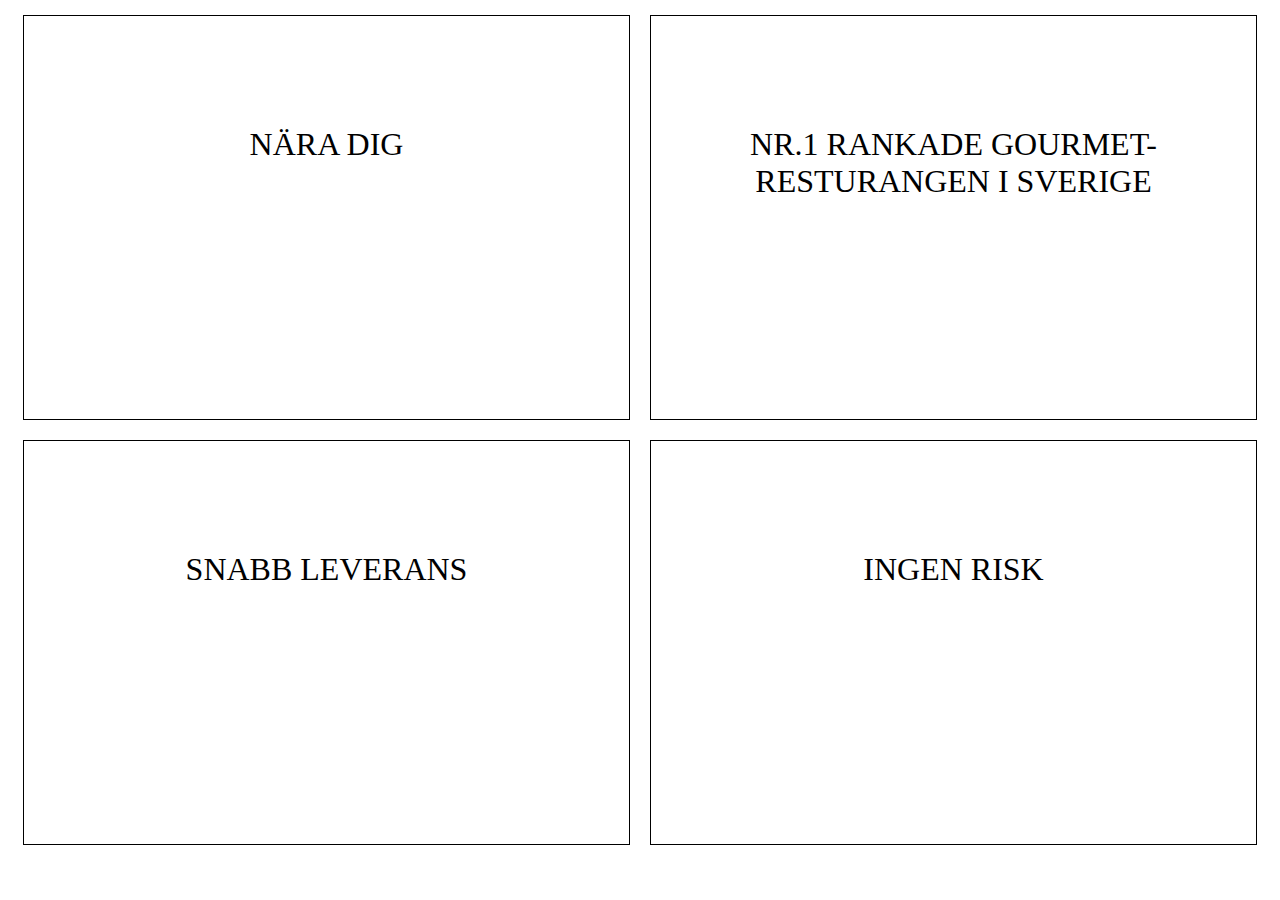
==== Gourmet/html/aboutus.html @ 9da51a38 "hg" ====
<!DOCTYPE html>
<html lang="en">
<head>
    <meta charset="UTF-8">
    <meta name="viewport" content="width=device-width, initial-scale=1.0">
    <title>Document</title>
    <link rel ="stylesheet" href ="/Gourmet/css/aboutus.css">
</head>
<body>

    <div id="topsectionwrapper">
        <div id="topsection1">NÄRA DIG</div>
        <div id="topsection2">NR.1 RANKADE GOURMET-RESTURANGEN I SVERIGE</div>
    </div>

    <div id="bottomsectionwrapper">
        <div id="bottomsection1">SNABB LEVERANS</div>
        <div id="bottomsection2">INGEN RISK</div>
    </div>

</body>
</html>
---- Gourmet/css/aboutus.css ----
#topsectionwrapper {
    display: grid;
    grid-template-columns: 1fr 1fr; /* Två kolumner, lika breda */
    min-height: 45vh;

    background-image: url('');
    background-size: cover;
    background-position: center;
    background-repeat: no-repeat;

    margin: 15px 15px 20px 15px;
    gap: 20px;
}

#topsection1, #topsection2 {
    border: 1px solid black;
    font-size: xx-large;
    text-align: center;
    padding-top: 110px;
}

#bottomsectionwrapper {
    display: grid;
    grid-template-columns: 1fr 1fr; /* Två kolumner, lika breda */
    min-height: 45vh;

    background-image: url('');
    background-size: cover;
    background-position: center;
    background-repeat: no-repeat;

    margin: 0px 15px 0px 15px;
    gap: 20px;
}

#bottomsection1, #bottomsection2 {
    border: 1px solid black;
    font-size: xx-large;
    text-align: center;
    padding-top: 110px;
}
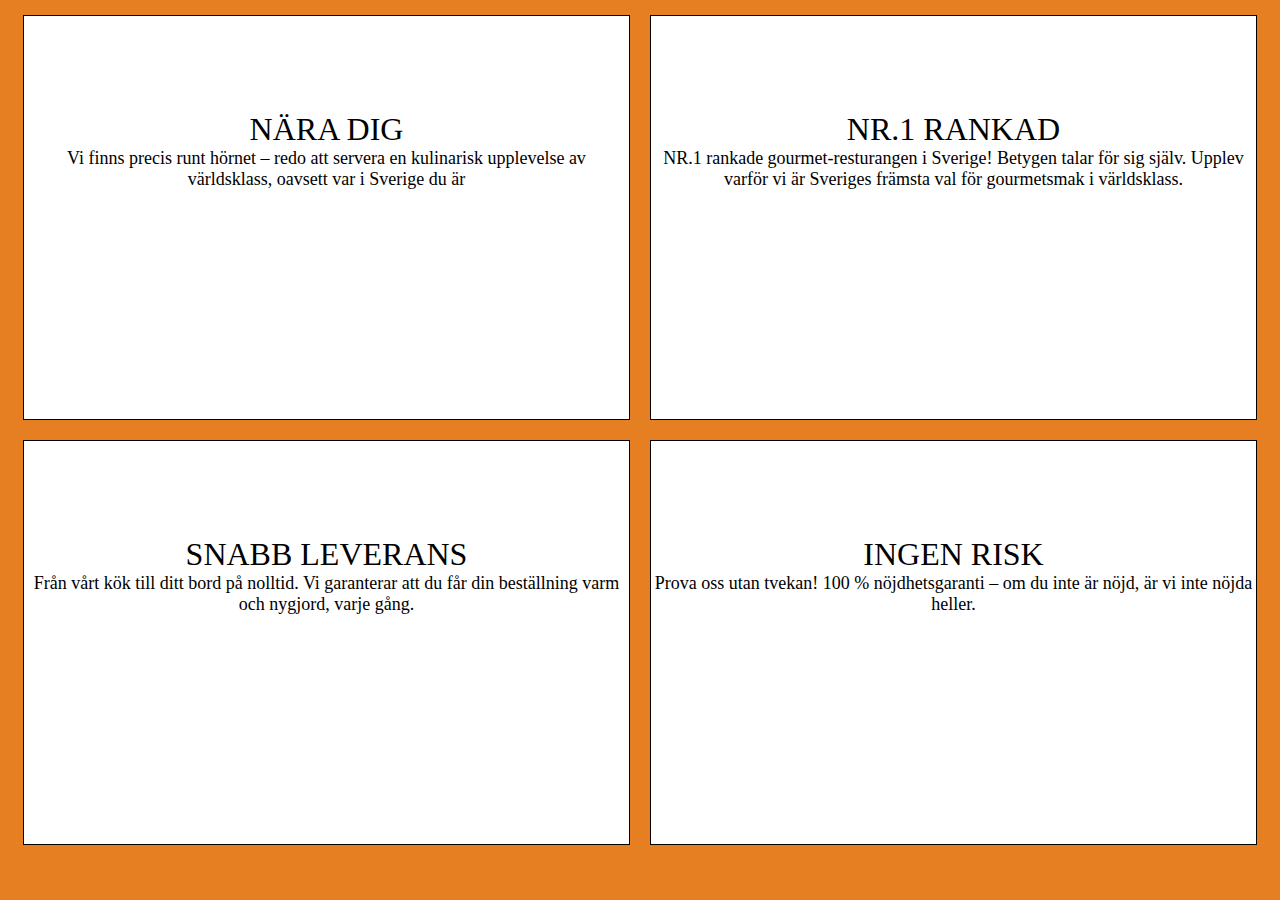
==== commit b64d310b: "1" ====
--- a/Gourmet/html/aboutus.html
+++ b/Gourmet/html/aboutus.html
@@ -9,13 +9,13 @@
 <body>
 
     <div id="topsectionwrapper">
-        <div id="topsection1">NÄRA DIG</div>
-        <div id="topsection2">NR.1 RANKADE GOURMET-RESTURANGEN I SVERIGE</div>
+        <div id="topsection1">NÄRA DIG <div id="text">Vi finns precis runt hörnet – redo att servera en kulinarisk upplevelse av världsklass, oavsett var i Sverige du är</div></div>
+        <div id="topsection2">NR.1 RANKAD<div id="text">NR.1 rankade gourmet-resturangen i Sverige! Betygen talar för sig själv. Upplev varför vi är Sveriges främsta val för gourmetsmak i världsklass.</div></div>
     </div>
 
     <div id="bottomsectionwrapper">
-        <div id="bottomsection1">SNABB LEVERANS</div>
-        <div id="bottomsection2">INGEN RISK</div>
+        <div id="bottomsection1">SNABB LEVERANS<div id="text">Från vårt kök till ditt bord på nolltid. Vi garanterar att du får din beställning varm och nygjord, varje gång.</div></div>
+        <div id="bottomsection2">INGEN RISK<div id="text">Prova oss utan tvekan! 100 % nöjdhetsgaranti – om du inte är nöjd, är vi inte nöjda heller.</div></div>
     </div>
 
 </body>
--- a/Gourmet/css/aboutus.css
+++ b/Gourmet/css/aboutus.css
@@ -1,3 +1,8 @@
+body
+{
+    background-image: url('/Gourmet/img/imgcolor.png');
+}
+
 #topsectionwrapper {
     display: grid;
     grid-template-columns: 1fr 1fr; /* Två kolumner, lika breda */
@@ -16,7 +21,8 @@
     border: 1px solid black;
     font-size: xx-large;
     text-align: center;
-    padding-top: 110px;
+    padding-top: 95px;
+    background-color: white;
 }
 
 #bottomsectionwrapper {
@@ -24,7 +30,7 @@
     grid-template-columns: 1fr 1fr; /* Två kolumner, lika breda */
     min-height: 45vh;
 
-    background-image: url('');
+    background-image: url('/Gourmet/img/imgcolor.png');
     background-size: cover;
     background-position: center;
     background-repeat: no-repeat;
@@ -37,5 +43,11 @@
     border: 1px solid black;
     font-size: xx-large;
     text-align: center;
-    padding-top: 110px;
+    padding-top: 95px;
+    background-color: white;
 }
+
+#text
+{
+    font-size: large;
+}
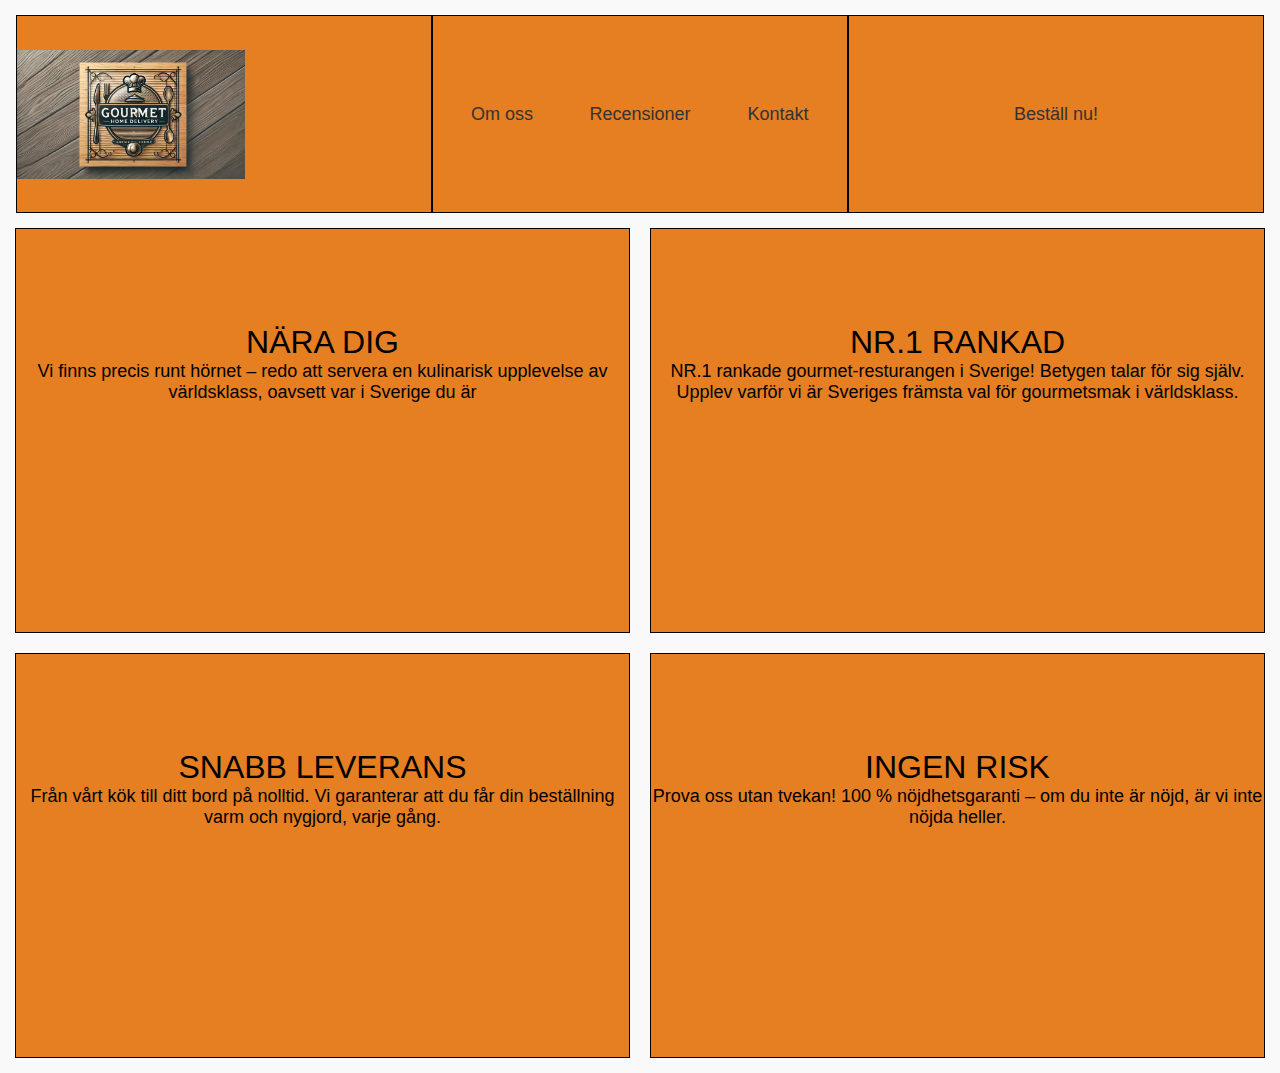
==== commit 3d805377: "1" ====
--- a/Gourmet/html/aboutus.html
+++ b/Gourmet/html/aboutus.html
@@ -4,18 +4,48 @@
     <meta charset="UTF-8">
     <meta name="viewport" content="width=device-width, initial-scale=1.0">
     <title>Document</title>
-    <link rel ="stylesheet" href ="/Gourmet/css/aboutus.css">
+    <link rel ="stylesheet" href ="/Gourmet/css/styless.css">
 </head>
-<body>
+<body id="about-page">
 
-    <div id="topsectionwrapper">
-        <div id="topsection1">NÄRA DIG <div id="text">Vi finns precis runt hörnet – redo att servera en kulinarisk upplevelse av världsklass, oavsett var i Sverige du är</div></div>
-        <div id="topsection2">NR.1 RANKAD<div id="text">NR.1 rankade gourmet-resturangen i Sverige! Betygen talar för sig själv. Upplev varför vi är Sveriges främsta val för gourmetsmak i världsklass.</div></div>
+    <div id="headerwrapper">
+        <div id="header1">
+            <a href="index.html" class="link"></a>
+            <a class="link"></a>
+        </div>
+        <div id="header2">
+            <a href="aboutus.html" class="link">Om oss</a> 
+            <a href="reviews.html" class="link">Recensioner</a>
+            <a href="#contact-popup" class="link">Kontakt</a>
+        </div>
+        <div id="header3">
+            <a href="buy.HTML" class="link">Beställ nu!</a>
+        </div>
     </div>
 
-    <div id="bottomsectionwrapper">
-        <div id="bottomsection1">SNABB LEVERANS<div id="text">Från vårt kök till ditt bord på nolltid. Vi garanterar att du får din beställning varm och nygjord, varje gång.</div></div>
-        <div id="bottomsection2">INGEN RISK<div id="text">Prova oss utan tvekan! 100 % nöjdhetsgaranti – om du inte är nöjd, är vi inte nöjda heller.</div></div>
+    <div id="topsectionwrappera">
+        <div id="topsection1a">NÄRA DIG <div id="texta">Vi finns precis runt hörnet – redo att servera en kulinarisk upplevelse av världsklass, oavsett var i Sverige du är</div></div>
+        <div id="topsection2a">NR.1 RANKAD<div id="texta">NR.1 rankade gourmet-resturangen i Sverige! Betygen talar för sig själv. Upplev varför vi är Sveriges främsta val för gourmetsmak i världsklass.</div></div>
+    </div>
+
+    <div id="bottomsectionwrappera">
+        <div id="bottomsection1a">SNABB LEVERANS<div id="texta">Från vårt kök till ditt bord på nolltid. Vi garanterar att du får din beställning varm och nygjord, varje gång.</div></div>
+        <div id="bottomsection2a">INGEN RISK<div id="texta">Prova oss utan tvekan! 100 % nöjdhetsgaranti – om du inte är nöjd, är vi inte nöjda heller.</div></div>
+    </div>
+
+    <div id="contact-popup" class="popup">
+        <h2>Kontakt</h2>
+        <p>Fyll i dina uppgifter här:</p>
+        <form>
+            <label>Namn:</label>
+            <input type="text"><br>
+            <label>E-post:</label>
+            <input type="email"><br>
+            <label>Meddelande:</label>
+            <textarea></textarea><br>
+            <button>Skicka</button>
+        </form>
+        <a href="#" class="closeknapp">Stäng</a>
     </div>
 
 </body>
--- a/Gourmet/css/styless.css
+++ b/Gourmet/css/styless.css
@@ -0,0 +1,510 @@
+body {
+    font-family: 'Poppins', sans-serif;
+    margin: 0;
+    padding: 0;
+}
+
+#headerwrapper {
+    display: grid;
+    grid-template-columns: 1fr 1fr 1fr;
+    min-height: 22vh;
+    background-image: url('/Gourmet/img/imgcolor.png');
+    background-size: cover;
+    background-position: center;
+    background-repeat: no-repeat;
+}
+
+#header1 {
+    grid-column: 1 / 2;
+    text-align: center;
+    padding-top: 50px;
+    background-image: url('/Gourmet/img/imglogga.png');
+    background-size: 55%;
+    background-repeat: no-repeat;
+    background-position-y: center;
+    display: flex;
+    justify-content: center;
+    align-items: center;
+    border: 1px solid black;
+}
+
+#header1 a {
+    display: block;
+    width: 100%;
+    height: 100%;
+    text-decoration: none;
+}
+
+#header2 {
+    grid-column: 2 / 3;
+    display: grid;
+    grid-template-columns: repeat(3, 1fr);
+    align-items: center;
+    border: 1px solid black;
+    height: 99%;
+}
+
+#header2 a {
+    display: flex;
+    justify-content: center;
+    align-items: center;
+    text-align: center;
+    font-size: large;
+    color: #333;
+    text-decoration: none;
+    height: 100%;
+    width: 100%;
+    transition: background-color 0.3s, color 0.3s;
+    font-weight: 500;
+}
+
+#header2 a:hover {
+    background-color: #f4a261;
+    color: white;
+}
+
+#header3 {
+    grid-column: 3 / 4;ter;
+    display: flex;
+    justify-content: cen
+    align-items: center;
+    border: 1px solid black;
+}
+
+#header3 a {
+    display: flex;
+    justify-content: center;
+    align-items: center;
+    text-align: center;
+    font-size: large;
+    color: #333;
+    text-decoration: none;
+    height: 100%;
+    width: 100%;
+    transition: background-color 0.3s, color 0.3s;
+    font-weight: 500;
+}
+
+#header3 a:hover {
+    background-color: #f4a261;
+    color: white;
+}
+
+#sectionwrapper {
+    display: grid;
+    grid-template-columns: repeat(3, 1fr);
+    min-height: 78vh;
+}
+
+#section1,
+#section2,
+#section3 {
+    background-repeat: no-repeat;
+    background-position: center;
+    background-size: 78vh;
+}
+
+#section1 {
+    grid-column: 1 / 2;
+    background-image: url('/Gourmet/img/pizzahuvudsida.webp');
+}
+
+#section2 {
+    grid-column: 2 / 3;
+    display: flex;
+    justify-content: center;
+    align-items: flex-end;
+    background-image: url('/Gourmet/img/burgarehuvudsida.webp');
+    text-align: center;
+    padding-bottom: 150px;
+}
+
+#section3 {
+    grid-column: 3 / 4;
+    background-image: url('/Gourmet/img/thaihuvudsida.webp');
+}
+
+#section2 a {
+    display: inline-block;
+    padding: 15px 30px;
+    font-size: x-large;
+    color: white;
+    background-color: #e76f51;
+    text-decoration: none;
+    border-radius: 8px;
+    box-shadow: 0 4px 6px rgba(0, 0, 0, 0.2);
+    transition: background-color 0.3s, transform 0.2s;
+    font-weight: bold;
+}
+
+#section2 a:hover {
+    background-color: #d65a3b;
+    transform: scale(1.1);
+}
+
+#text {
+    font-size: xx-large;
+    color: white;
+    font-family: 'Poppins', sans-serif;
+    background-image: url('/Gourmet/img/imgcolor.png');
+    border-radius: 1rem;
+}
+
+.link {
+    text-align: center;
+    transition-duration: 1.2s;
+    text-decoration: none;
+}
+
+.popup {
+    position: fixed;
+    top: 0;
+    right: 0;
+    left: 0;
+    bottom: 0;
+    margin: auto;
+    width: 25%;
+    height: 45%;
+    padding: 15px;
+    background: white;
+    border: 1px solid #ddd;
+    box-shadow: 0 4px 6px rgba(0, 0, 0, 0.1);
+    text-align: center;
+    display: none;
+}
+
+.popup:target {
+    display: block;
+}
+
+.closeknapp {
+    display: block;
+    margin-top: 10px;
+    text-decoration: none;
+    color: white;
+    background: gray;
+    padding: 5px;
+    border-radius: 3px;
+    text-align: center;
+}
+
+#reviewswrapper {
+    padding: 20px;
+    text-align: center;
+    background-color: #ffffff;
+}
+
+.review {
+    border: 1px solid #ddd;
+    border-radius: 5px;
+    padding: 15px;
+    margin: 15px auto;
+    max-width: 600px;
+    background-color: #e67e22;
+    box-shadow: 0 4px 6px rgba(0, 0, 0, 0.1);
+}
+
+.review h2 {
+    color: #333;
+    margin-bottom: 10px;
+}
+
+.review p {
+    color: #555;
+    line-height: 1.5;
+}
+
+#about-page #headerwrapper
+{
+    width: 97.5%;
+    margin-left: 1.25%;
+    margin-top: 15px;
+}
+
+#buy-page #headerwrapper
+{
+    width: 97.5%;
+    margin-left: 1.25%;
+    margin-top: 15px;
+}
+
+#review-page #headerwrapper
+{
+    width: 97.5%;
+    margin-left: 1.25%;
+    margin-top: 15px;
+}
+
+#topsectionwrapper,
+#bottomsectionwrapper {
+    display: grid;
+    grid-template-columns: repeat(3, 1fr);
+    gap: 20px;
+    margin: 15px;
+    min-height: auto;
+}
+
+
+#topsection1, #topsection2, #topsection3  {
+    flex: 1;
+    border: 1px solid black;
+    font-size: xx-large;
+    text-align: center;
+    background-color: white;
+
+    background-size: contain;
+    background-repeat: no-repeat;
+    background-position: center;
+    border-radius: 10px;
+}
+
+#bottomsection1, #bottomsection2, #bottomsection3{
+    flex: 1;
+    border: 1px solid black;
+    font-size: xx-large;
+    text-align: center;
+    background-color: white;
+    background-size: contain;
+    background-repeat: no-repeat;
+    background-position: center;
+    border-radius: 10px;
+}
+
+#topsection1 {
+    overflow: hidden;
+    background-color: #fff;
+    box-shadow: 0px 4px 6px rgba(0, 0, 0, 0.1);
+    font-family: Arial, sans-serif;
+}
+
+.image-wrapper {
+    position: relative;
+    width: 100%;
+    height: 180px;
+    overflow: hidden;
+    border: 1px solid black;
+}
+
+.image-wrapper img {
+    width: 100%;
+    height: 100%;
+    object-fit: cover;
+}
+
+.image-wrapper .overlay {
+    position: absolute;
+    top: 50%;
+    left: 50%;
+    transform: translate(-50%, -50%);
+    background-color: rgba(0, 0, 0, 0.6);
+    color: #fff;
+    padding: 10px 20px;
+    font-size: 1.2em;
+    font-weight: bold;
+    border-radius: 5px;
+}
+
+.details {
+    padding: 5px 15px 5px 15px;
+}
+
+.details h3 {
+    margin: 0 0 10px;
+    font-size: 0.6em;
+    color: #333;
+}
+
+.details .info {
+    font-size: 0.4em;
+    color: #666;
+    display: flex;
+    justify-content: space-between;
+    margin-bottom: 10px;
+}
+
+.details .rating {
+    font-size: 0.4em;
+    color: #333;
+    display: flex;
+    align-items: center;
+}
+
+.details .rating span:first-child {
+    margin-right: 5px;
+    color: gold;
+}
+
+body {
+    font-family: Arial, sans-serif;
+    margin: 0;
+    padding: 0;
+    background-color: #f9f9f9;
+}
+
+.header {
+    padding: 10px 20px;
+    background-color: #ffffff;
+    border-bottom: 1px solid #ddd;
+}
+
+.header a {
+    text-decoration: none;
+    color: #333;
+    margin-right: 10px;
+}
+
+.restaurant-info {
+    display: flex;
+    align-items: center;
+    padding: 20px;
+    background-color: #ffffff;
+    border-bottom: 1px solid #ddd;
+}
+
+.restaurant-info img {
+    width: 100px;
+    height: 100px;
+    border-radius: 8px;
+    margin-right: 20px;
+}
+
+.restaurant-details {
+    flex-grow: 1;
+}
+
+.restaurant-details h1 {
+    margin: 0;
+    font-size: 24px;
+}
+
+.rating {
+    color: #ff007f;
+    font-size: 16px;
+}
+
+.offers {
+    display: flex;
+    justify-content: space-between;
+    padding: 20px;
+    background-color: #ffffff;
+    border-bottom: 1px solid #ddd;
+}
+
+.offer {
+    padding: 15px;
+    background-color: #f0f0f0;
+    border-radius: 8px;
+    text-align: center;
+    flex: 1;
+    margin: 0 10px;
+}
+
+.offer:first-child {
+    margin-left: 0;
+}
+
+.offer:last-child {
+    margin-right: 0;
+}
+
+.menu {
+    padding: 20px;
+    background-color: #ffffff;
+}
+
+.menu nav {
+    display: flex;
+    gap: 15px;
+    border-bottom: 1px solid #ddd;
+    padding-bottom: 10px;
+}
+
+.menu nav a {
+    text-decoration: none;
+    color: #333;
+    padding: 10px 15px;
+    border-radius: 4px;
+    background-color: #f0f0f0;
+    transition: background-color 0.3s;
+}
+
+.menu nav a:hover {
+    background-color: #ddd;
+}
+
+.search-bar {
+    margin-top: 20px;
+}
+
+.search-bar
+    padding: 10px; input {
+    width: 100%;
+    font-size: 16px;
+    border: 1px solid #ddd;
+    border-radius: 4px;
+}
+
+.closed-overlay {
+    position: fixed;
+    top: 0;
+    left: 0;
+    width: 100%;
+    height: 100%;
+    background-color: rgba(0, 0, 0, 0.8);
+    color: white;
+    display: flex;
+    align-items: center;
+    justify-content: center;
+    z-index: 1000;
+    font-size: 2rem;
+    text-align: center;
+}
+
+#topsectionwrappera {
+    display: grid;
+    grid-template-columns: 1fr 1fr;
+    min-height: 45vh;
+
+    background-image: url('');
+    background-size: cover;
+    background-position: center;
+    background-repeat: no-repeat;
+
+    margin: 15px 15px 20px 15px;
+    gap: 20px;
+}
+
+#topsection1a, #topsection2a {
+    border: 1px solid black;
+    font-size: xx-large;
+    text-align: center;
+    padding-top: 95px;
+    background-color: #e67e22;
+}
+
+#bottomsectionwrappera {
+    display: grid;
+    grid-template-columns: 1fr 1fr;
+    min-height: 45vh;
+
+    background-size: cover;
+    background-position: center;
+    background-repeat: no-repeat;
+
+    margin: 0px 15px 0px 15px;
+    padding-bottom: 15px;
+    gap: 20px;
+}
+
+#bottomsection1a, #bottomsection2a {
+    border: 1px solid black;
+    font-size: xx-large;
+    text-align: center;
+    padding-top: 95px;
+    background-color: #e67e22;
+}
+
+#texta
+{
+    font-size: large;
+}
